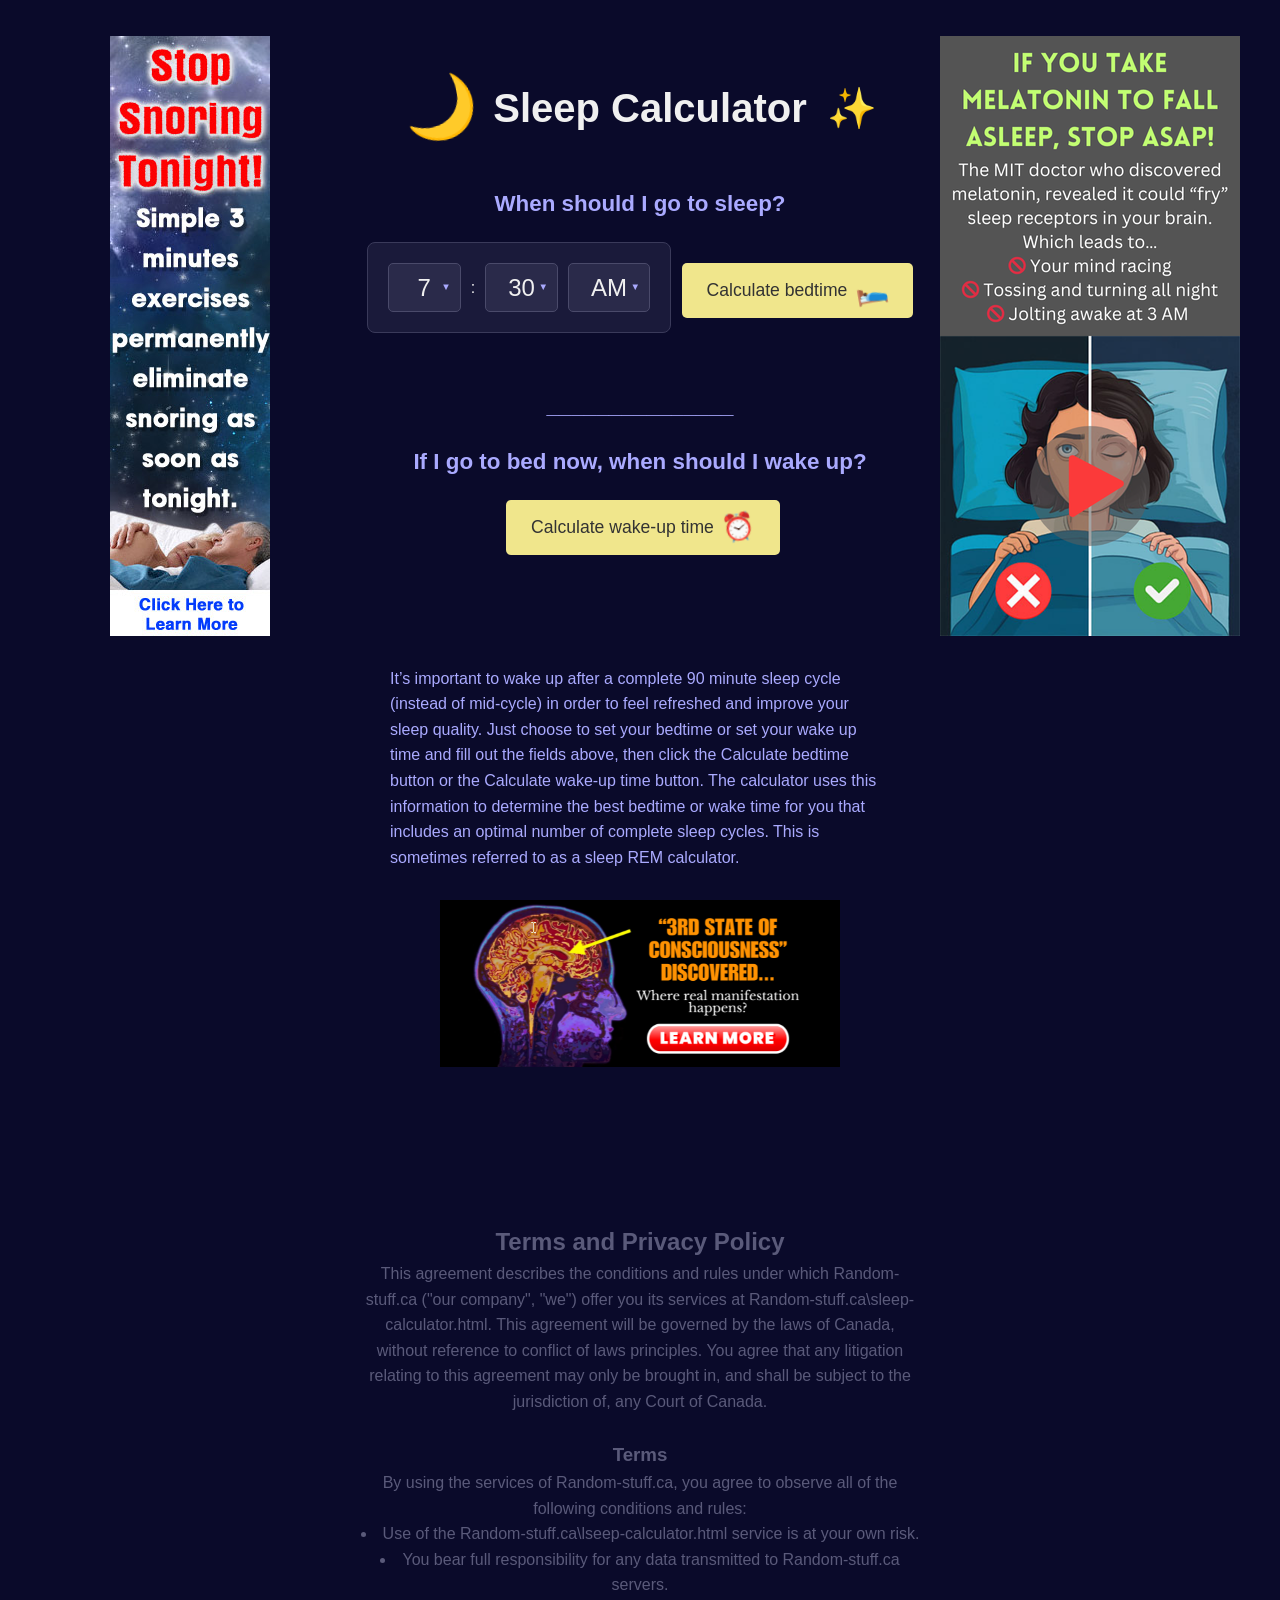
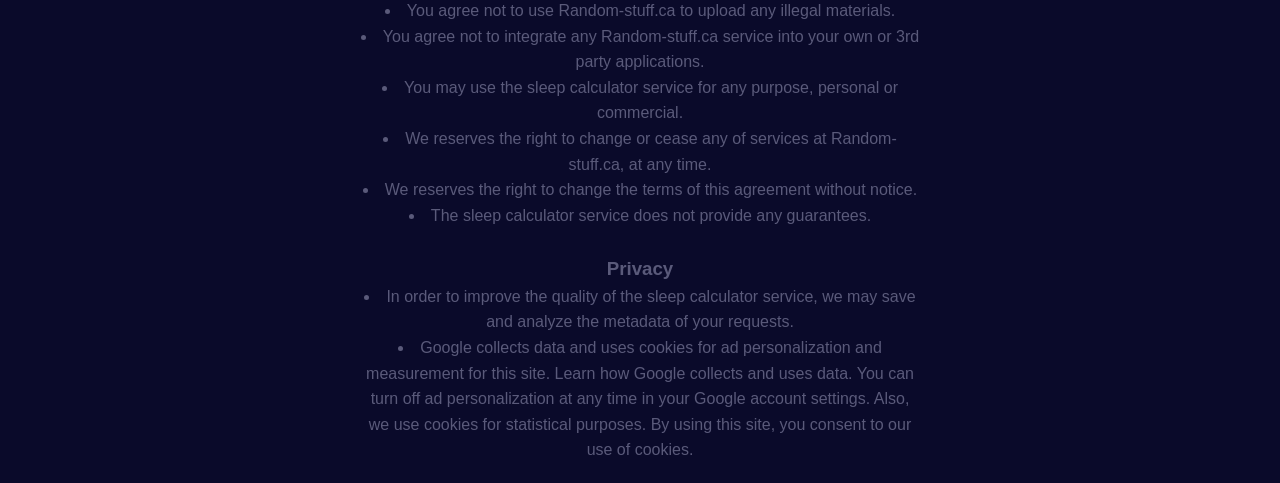
==== sleep-calculator.html @ bcf1094f "Initial commit" ====
<!DOCTYPE html>
<html lang="en">
<head>
    <!-- Google tag (gtag.js) -->
<script async src="https://www.googletagmanager.com/gtag/js?id=G-84RK4S7EN4"></script>
<script>
  window.dataLayer = window.dataLayer || [];
  function gtag(){dataLayer.push(arguments);}
  gtag('js', new Date());

  gtag('config', 'G-84RK4S7EN4');
</script>
    <meta charset="UTF-8">
    <meta name="viewport" content="width=device-width, initial-scale=1.0">
    <title>Sleep Calculator</title>
    <meta name="bedtime calculator" content="bedtime calculator to figure out when you should go to sleep and when to wake up">
    <style>
        /* Basic Reset & Dark Theme */
        * {
            box-sizing: border-box;
            margin: 0;
            padding: 0;
        }

        body {
            font-family: sans-serif;
            background-color: #0a0a2a; /* Dark blue/purple */
            color: #f0f0f0;
            display: flex;
            flex-direction: column;
            align-items: center;
            min-height: 100vh;
            line-height: 1.6;
        }
        
        #explanation {
            width: 500px;
            max-width: 80%;
            font-size:12pt;
            color: #aaaaff;
        }
        
        .container {
            display: flex;
            width: 100%;
            max-width: 1200px; /* Max width for desktop */
            position: relative; /* Needed for absolute positioning of ads */
            padding-top: 40px;
        }

        /* Ad Slot Styling */
        .box {
            /*background-color: #2a2a4a;*/ /* Slightly lighter dark */
            /* border: 1px dashed #5a5a7a; */
            display: flex;
            align-items: center;
            justify-content: center;
            color: #888;
            font-size: 0.9em;
            text-align: center;
        }

        #ad-left1, #ad-right1 {
            width: 300px; /* Standard ad width */
            height: 600px; /* Standard ad height */
            position: sticky; /* Stick to viewport within container */
            top: 20px;
        }
        #ad-left1 { order: 1; } /* Left column */
        #ad-right1 { order: 3; } /* Right column */

        #ad-bottom1 {
            width: 400px; /* Standard is 728 */
            max-width: fit-content;
            margin: 30px auto 0; /* Centered below content */
            clear: both; /* Ensure it's below floated/flexed items if needed */
            display: block; /* ADD THIS: Hide by default on wider screens */

        }

        /* Content Area */
        #content {
            flex-grow: 1; /* Takes remaining space */
            padding: 20px;
            text-align: center;
            max-width: 600px; /* Limit content width */
            margin: 0 auto; /* Center content between side ads */
            order: 2; /* Middle column */
            display: flex;
            flex-direction: column;
            align-items: center;
        }
        #terms {
            padding: 20px;
            text-align: center;
            max-width: 600px; /* Limit content width */
            display: block;
            align-items: center;
            color:#5a5a7a
        }

        header {
            margin-bottom: 30px;
        }

        header h1 {
            font-size: 2.5em;
            display: flex;
            align-items: center;
            justify-content: center;
            gap: 15px;
        }

        /* Basic Moon/Stars - replace with better graphics/SVG if desired */
        .moon-icon {
            font-size: 1.5em; /* Adjust size */
            transform: rotate(-10deg);
        }
        .stars {
            font-size: 1em;
            margin-left: 5px;
        }


        /* Input View */
        #input-view h2 {
            font-size: 1.4em;
            margin-bottom: 20px;
            color: #aaaaff;
        }

        .time-selector-container {
            background-color: #1a1a3a;
            border: 1px solid #3a3a5a;
            border-radius: 8px;
            padding: 20px;
            display: inline-flex; /* Use inline-flex for horizontal alignment */
            align-items: center; /* Vertically align items */
            gap: 10px; /* Space between selects */
            margin-bottom: 30px;
        }

        .time-selector-container select {
            background-color: #2a2a4a;
            color: #f0f0f0;
            border: 1px solid #4a4a6a;
            padding: 10px 22px;
            font-size: 1.5em; /* Larger font size */
            border-radius: 5px;
            appearance: none; /* Remove default arrow */
            -webkit-appearance: none;
            -moz-appearance: none;
            text-align: center;
            cursor: pointer;
        }

        /* Optional: Add custom dropdown arrow */
        .select-wrapper {
            position: relative;
        }
         .select-wrapper::after {
            content: '▼';
            font-size: 0.6em;
            color: #aaaaff;
            position: absolute;
            right: 10px;
            top: 50%;
            transform: translateY(-50%);
            pointer-events: none; /* Allow clicking the select */
        }


        button {
            background-color: #f0e68c; /* Khaki / Light Yellow */
            color: #333;
            border: none;
            margin-left: 6px;
            padding: 12px 25px;
            font-size: 1.1em;
            border-radius: 5px;
            cursor: pointer;
            transition: background-color 0.2s ease;
            display: inline-flex;
            align-items: center;
            gap: 8px;
        }

        button:hover {
            background-color: #e6d971;
        }

        #input-view p {
            margin-top: 30px;
            font-size: 1.1em;
            margin-bottom: 10px;
        }

        /* Results View */
        #bedtime-results-view, #wakeup-results-view {
            animation: fadeIn 0.5s ease;
        }

        @keyframes fadeIn {
            from { opacity: 0; }
            to { opacity: 1; }
        }


        #bedtime-results-view h2, #wakeup-results-view h2 {
            font-size: 1.5em;
            color: #f0e68c; /* Match button color */
            margin-bottom: 15px;
        }

        #bedtime-results-view p, #wakeup-results-view p {
            margin-bottom: 20px;
            max-width: 450px;
            margin-left: auto;
            margin-right: auto;
        }

        .suggested-times {
            display: flex;
            flex-wrap: wrap;
            justify-content: center;
            gap: 15px;
            margin-bottom: 25px;
        }

        .time-option {
            background-color: #2a2a4a;
            padding: 15px 20px;
            border-radius: 8px;
            border: 1px solid #4a4a6a;
            display: flex;
            flex-direction: column; /* Stack time and button */
            align-items: center;
            gap: 10px;
            min-width: 120px; /* Ensure some width */
        }

        .time-option span {
            font-size: 1.3em;
            font-weight: bold;
            color: #fff;
        }

        .time-option .suggestion-label {
            font-size: 0.7em;
            color: #aaaaff;
            text-transform: uppercase;
            margin-top: -8px; /* Pull closer to time */
        }

        .time-option button.set-alarm-btn {
            background-color: #5a5a7a;
            color: #f0f0f0;
            padding: 5px 10px;
            font-size: 0.9em;
            width: 100%; /* Make button fill container */
        }
         .time-option button.set-alarm-btn:hover {
             background-color: #7a7a9a;
         }


        /* Alarm Popup */
        #alarm-popup {
            position: fixed;
            left: 50%;
            top: 50%;
            transform: translate(-50%, -50%);
            background-color: #1a1a3a;
            border: 1px solid #aaaaff;
            padding: 30px;
            border-radius: 10px;
            z-index: 1000;
            text-align: center;
            box-shadow: 0 5px 15px rgba(0,0,0,0.5);
            min-width: 300px;
        }

        #alarm-popup p {
            margin-bottom: 15px;
            font-size: 1.1em;
        }

        #countdown-timer {
            font-size: 2em;
            font-weight: bold;
            color: #f0e68c;
            margin-bottom: 20px;
            letter-spacing: 2px;
        }

        #alarm-cancel-btn {
             background-color: #d9534f; /* Red */
             color: white;
        }
         #alarm-cancel-btn:hover {
             background-color: #c9302c;
         }


        /* Responsiveness */
        @media (max-width: 900px) {
             #ad-left1, #ad-right1 {
                 display: none; /* Hide side ads on smaller screens */
             }
             #content {
                 margin: 0 10px; /* Add some horizontal margin */
                 max-width: 100%;
             }
             #ad-bottom {
                 display: block; /* Show bottom ad */
                 width: 90%; /* Adjust width */
                 max-width: 728px;
                 height: auto; /* Adjust height if needed */
                 min-height: 50px;
             }
             .container {
                 flex-direction: column; /* Stack content and bottom ad */
             }
             #content { order: 1; } /* Content first */
        }

         @media (max-width: 480px) {
             header h1 {
                 font-size: 2em;
             }
             .time-selector-container select {
                 font-size: 1.2em;
                 padding: 8px 23px;
             }
             .suggested-times {
                 gap: 10px;
             }
             .time-option {
                 padding: 10px 15px;
                 min-width: 100px;
             }
             .time-option span {
                 font-size: 1.1em;
             }
             #alarm-popup {
                 width: 90%;
                 padding: 20px;
             }
             #countdown-timer {
                 font-size: 1.5em;
             }
         }

        /* Utility Class */
        .hidden {
            display: none !important; /* Use !important to override other display rules */
        }

    </style>
</head>
<body>
    <div class="container">
        <!-- Left Ad Slot -->
        <div id="ad-left1" class="box">
            <a href="https://cc17cgsfsklod0kovd6n1z9v7t.hop.clickbank.net/?&traffic_source=001" rel="sponsored">
                <img src="img/snoring2.jpg" alt="Advertisement" style="max-width: 100%; height: auto;">
            </a>
        </div>

        <!-- Main Content -->
        <div id="content">
            <header>
                <h1>
                    <span class="moon-icon">🌙</span> Sleep Calculator <span class="stars">✨</span>
                </h1>
            </header>

            <!-- Input View -->
            <div id="input-view">
                <h2>When should I go to sleep?</h2>
                <div class="time-selector-container">
                    <div class="select-wrapper">
                        <select id="wake-hour">
                            <!-- Options will be populated by JS -->
                        </select>
                    </div>
                    <span>:</span>
                     <div class="select-wrapper">
                        <select id="wake-minute">
                            <!-- Options will be populated by JS -->
                        </select>
                    </div>
                     <div class="select-wrapper">
                        <select id="wake-ampm">
                            <option value="AM">AM</option>
                            <option value="PM">PM</option>
                        </select>
                    </div>
                </div>
                <button id="calculate-bedtime-btn">
                    Calculate bedtime <span class="moon-icon">🛌</span>
                </button>
                <br><br>
                <h2>_______________</h2>
                <h2>If I go to bed now, when should I wake up? </h2>
                <button id="calculate-wakeup-btn">
                    Calculate wake-up time <span class="moon-icon">⏰</span>
                </button>
            </div>

            <!-- Bedtime Results View -->
            <div id="bedtime-results-view" class="hidden">
                <h2>Bedtime</h2>
                <p>The average human takes 15 minutes to fall asleep.<br>To wake up refreshed at <strong id="target-wake-time-span"></strong>, you should aim to go to sleep at one of the following times:</p>
                <div id="suggested-bedtimes" class="suggested-times">
                    <!-- Bedtimes will be populated by JS -->
                </div>
                <p>If you wake up at one of these times, you'll rise in between 90-minute sleep cycles. A good night's sleep consists of 5-6 complete sleep cycles.</p>
                <button id="bedtime-go-back-btn">
                    Go back <span style="font-size: 1.2em;">↩</span>
                </button>
            </div>

             <!-- Wake-up Results View -->
            <div id="wakeup-results-view" class="hidden">
                <h2>Wake-up Time</h2>
                <p>If you go to bed right now (allowing 15 minutes to fall asleep), you should try to wake up at one of the following times for optimal rest:</p>
                <div id="suggested-wake-times" class="suggested-times">
                    <!-- Wake-up times will be populated by JS -->
                </div>
                <p>Waking up at these times aligns with the end of a 90-minute sleep cycle, helping you feel more refreshed.</p>
                <button id="wakeup-go-back-btn">
                    Go back <span style="font-size: 1.2em;">↩</span>
                </button>
            </div>

            <!-- Alarm Popup -->
            <div id="alarm-popup" class="hidden">
                 <p>Please keep this tab active while waiting for the alarm.</p>
                 <div id="countdown-timer">00:00:00</div>
                 <button id="alarm-cancel-btn">Cancel</button>
             </div>

        </div> <!-- / #content -->

        <!-- Right Ad Slot -->
        <div id="ad-right1" class="box">
            <a href="https://f1ca2hpfoomeh0ulodpn6bwgx7.hop.clickbank.net/?&traffic_source=001" rel="sponsored">
                <img src="img/sleepreviv.png" alt="Advertisement" style="max-width: 100%; height: auto;">
            </a>
        </div>

    </div><!-- / .container -->
    <div id="explanation">
        <br>
        <p>
            It’s important to wake up after a complete 90 minute sleep cycle (instead of mid-cycle) in order to feel refreshed and improve your sleep quality. Just choose to set your bedtime or set your wake up time and fill out the fields above, then click the Calculate bedtime button or the Calculate wake-up time button. The calculator uses this information to determine the best bedtime or wake time for you that includes an optimal number of complete sleep cycles. This is sometimes referred to as a sleep REM calculator.
        </p>
    </div>
     <!-- Bottom Ad Slot (initially hidden, shown on smaller screens or via JS) -->
    <div id="ad-bottom1">  
        <a href="nidra-abundance.html" rel="sponsored">
            <img src="img/Nidra Abundances.png" alt="Advertisement" style="max-width: 100%; height: auto;">
        </a>
    </div>

    <div id="terms">
       <br><br><br><br><br>
        <h2>Terms and Privacy Policy</h2>
<p>This agreement describes the conditions and rules under which Random-stuff.ca ("our company", "we") offer you its services at Random-stuff.ca\sleep-calculator.html.

This agreement will be governed by the laws of Canada, without reference to conflict of laws principles. You agree that any litigation relating to this agreement may only be brought in, and shall be subject to the jurisdiction of, any Court of Canada.
</p>
<br>
<h3>Terms</h3>
By using the services of Random-stuff.ca, you agree to observe all of the following conditions and rules:
<li>Use of the Random-stuff.ca\lseep-calculator.html service is at your own risk.</li>
<li>You bear full responsibility for any data transmitted to Random-stuff.ca servers.</li>
<li>You agree not to use Random-stuff.ca to upload any illegal materials.</li>
<li>You agree not to integrate any Random-stuff.ca service into your own or 3rd party applications.</li>
<li>You may use the sleep calculator service for any purpose, personal or commercial.</li> 
<li>We reserves the right to change or cease any of services at Random-stuff.ca, at any time.</li>
<li>We reserves the right to change the terms of this agreement without notice.</li>
<li>The sleep calculator service does not provide any guarantees.</li>
<br>
<h3>Privacy</h3>
<li>In order to improve the quality of the sleep calculator service, we may save and analyze the metadata of your requests.</li>
<li>Google collects data and uses cookies for ad personalization and measurement for this site. Learn how Google collects and uses data. You can turn off ad personalization at any time in your Google account settings. Also, we use cookies for statistical purposes. By using this site, you consent to our use of cookies.</li>
</div>

     </div>

    <script>
        // --- DOM Elements ---
        const wakeHourSelect = document.getElementById('wake-hour');
        const wakeMinuteSelect = document.getElementById('wake-minute');
        const wakeAmPmSelect = document.getElementById('wake-ampm');
        const calculateBedtimeBtn = document.getElementById('calculate-bedtime-btn');
        const calculateWakeupBtn = document.getElementById('calculate-wakeup-btn');

        const inputView = document.getElementById('input-view');
        const bedtimeResultsView = document.getElementById('bedtime-results-view');
        const wakeupResultsView = document.getElementById('wakeup-results-view');

        const targetWakeTimeSpan = document.getElementById('target-wake-time-span');
        const suggestedBedtimesDiv = document.getElementById('suggested-bedtimes');
        const suggestedWakeTimesDiv = document.getElementById('suggested-wake-times');

        const bedtimeGoBackBtn = document.getElementById('bedtime-go-back-btn');
        const wakeupGoBackBtn = document.getElementById('wakeup-go-back-btn');

        const alarmPopup = document.getElementById('alarm-popup');
        const countdownTimerDiv = document.getElementById('countdown-timer');
        const alarmCancelBtn = document.getElementById('alarm-cancel-btn');

        // --- Constants ---
        const FALL_ASLEEP_MINUTES = 15;
        const SLEEP_CYCLE_MINUTES = 90;
        const NUM_CYCLES_TO_SHOW = 6; // Show times for up to 6 cycles (9 hours)
        const ALARM_DURATION_SECONDS = 120; // Beep for 120 seconds

        // --- State Variables ---
        let countdownInterval = null;
        let alarmTimeout = null;
        let alarmBeepInterval = null;
        let audioContext = null; // For Web Audio API

        // --- Helper Functions ---

        // Format Date object to HH:MM AM/PM
        function formatTime(date) {
            if (!(date instanceof Date) || isNaN(date)) {
                return "Invalid Time";
            }
            let hours = date.getHours();
            let minutes = date.getMinutes();
            const ampm = hours >= 12 ? 'PM' : 'AM';
            hours = hours % 12;
            hours = hours ? hours : 12; // the hour '0' should be '12'
            minutes = minutes < 10 ? '0' + minutes : minutes;
            return `${hours}:${minutes} ${ampm}`;
        }

        // Format seconds into HH:MM:SS for countdown
        function formatCountdown(totalSeconds) {
            if (totalSeconds < 0) totalSeconds = 0;
            const hours = Math.floor(totalSeconds / 3600);
            const minutes = Math.floor((totalSeconds % 3600) / 60);
            const seconds = totalSeconds % 60;
            return `${String(hours).padStart(2, '0')}:${String(minutes).padStart(2, '0')}:${String(seconds).padStart(2, '0')}`;
        }

        // Get the selected wake time as a Date object for today/tomorrow
        function getWakeTimeDate() {
            const hour = parseInt(wakeHourSelect.value);
            const minute = parseInt(wakeMinuteSelect.value);
            const ampm = wakeAmPmSelect.value;

            let hours24 = hour;
            if (ampm === 'PM' && hour !== 12) {
                hours24 += 12;
            } else if (ampm === 'AM' && hour === 12) { // Midnight case
                hours24 = 0;
            }

            const now = new Date();
            const wakeTime = new Date();
            wakeTime.setHours(hours24, minute, 0, 0); // Set hours, minutes, seconds, ms

            // If the calculated wake time is earlier than now, assume it's for the next day
            if (wakeTime <= now) {
                wakeTime.setDate(wakeTime.getDate() + 1);
            }
            return wakeTime;
        }

        // Populate select options
        function populateTimeSelectors() {
            // Hours (1-12)
            for (let i = 1; i <= 12; i++) {
                const option = document.createElement('option');
                option.value = i;
                option.textContent = i;
                wakeHourSelect.appendChild(option);
            }
            // Set default hour (e.g., 7)
             wakeHourSelect.value = 7;


            // Minutes (00, 05, 10... 55) - Or use 0-59 if preferred
             for (let i = 0; i < 60; i += 5) { // Steps of 5 for simplicity
                 const val = String(i).padStart(2, '0');
                 const option = document.createElement('option');
                 option.value = i;
                 option.textContent = val;
                 wakeMinuteSelect.appendChild(option);
             }
             // Set default minute (e.g., 30)
             wakeMinuteSelect.value = 30;

             // Default AM/PM based on current time or a common wake time
             const currentHour = new Date().getHours();
             wakeAmPmSelect.value = (currentHour >= 0 && currentHour < 12) ? 'AM' : 'PM'; // Default to AM if early morning, else PM
             // Or set a fixed default:
             wakeAmPmSelect.value = 'AM';
             wakeHourSelect.value = 7;
             wakeMinuteSelect.value = 30;


        }

        // Show a specific view and hide others
        function showView(viewToShow) {
           inputView.classList.add('hidden');
           bedtimeResultsView.classList.add('hidden');
            wakeupResultsView.classList.add('hidden');
            viewToShow.classList.remove('hidden');

            // Show/hide bottom ad based on view (optional)
            //const adBottom = document.getElementById('ad-bottom');
             //if (window.innerWidth <= 900) { // Only manage bottom ad if side ads are hidden
                 //adBottom.style.display = (viewToShow === inputView) ? 'block' : 'flex';
            // } else {
                // adBottom.style.display = 'none'; // Keep hidden if side ads are visible
            // }
       }

        // --- Alarm Sound Functions (Web Audio API) ---
        function initAudioContext() {
            if (!audioContext) {
                try {
                    audioContext = new (window.AudioContext || window.webkitAudioContext)();
                } catch (e) {
                    console.error("Web Audio API is not supported in this browser.", e);
                    alert("Sorry, the alarm sound cannot be played in your browser.");
                }
            }
            return audioContext;
        }

        function playBeep() {
            const context = initAudioContext();
            if (!context) return;

            const oscillator = context.createOscillator();
            const gainNode = context.createGain();

            oscillator.connect(gainNode);
            gainNode.connect(context.destination);

            oscillator.type = 'sine'; // Beep sound
            oscillator.frequency.setValueAtTime(880, context.currentTime); // Frequency in Hz (A5 note)
            gainNode.gain.setValueAtTime(0.5, context.currentTime); // Volume (0 to 1)

            oscillator.start(context.currentTime);
            // Stop the single beep after a short duration
            oscillator.stop(context.currentTime + 0.2); // Beep for 0.2 seconds
        }

         function startAlarmSound() {
             if (!initAudioContext()) return; // Ensure context is ready
             stopAlarmSound(); // Stop any previous alarm sound/interval

             // Play immediately once
             playBeep();
             // Then play every second
             alarmBeepInterval = setInterval(playBeep, 1000); // Repeat beep every 1 second

             // Automatically stop after ALARM_DURATION_SECONDS
             setTimeout(stopAlarmSound, ALARM_DURATION_SECONDS * 1000);
         }

        function stopAlarmSound() {
            clearInterval(alarmBeepInterval);
            alarmBeepInterval = null;
            // Optional: Close audio context if not needed anymore to save resources
            // if (audioContext && audioContext.state !== 'closed') {
            //     audioContext.close();
            //     audioContext = null;
            // }
             alarmCancelBtn.textContent = 'Cancel'; // Reset button text
             alarmCancelBtn.style.backgroundColor = '#d9534f'; // Reset color
             //alarmPopup.classList.add('hidden'); // Hide popup when stopped
        }


        // --- Event Handlers ---

        calculateBedtimeBtn.addEventListener('click', () => {
            const wakeTime = getWakeTimeDate();
            targetWakeTimeSpan.textContent = formatTime(wakeTime);

            suggestedBedtimesDiv.innerHTML = ''; // Clear previous results

            let recommendedCount = 0;
            for (let i = NUM_CYCLES_TO_SHOW; i >= 1; i--) {
                const totalSleepMinutes = i * SLEEP_CYCLE_MINUTES;
                const bedtime = new Date(wakeTime.getTime() - (totalSleepMinutes + FALL_ASLEEP_MINUTES) * 60 * 1000);

                 const optionDiv = document.createElement('div');
                 optionDiv.classList.add('time-option');

                 const timeSpan = document.createElement('span');
                 timeSpan.textContent = formatTime(bedtime);
                 optionDiv.appendChild(timeSpan);

                 // Add "SUGGESTED" label for 5th and 6th cycles (7.5 / 9 hours)
                 if (i === 6 || i === 5) {
                     const suggestionLabel = document.createElement('div');
                     suggestionLabel.classList.add('suggestion-label');
                     suggestionLabel.textContent = 'SUGGESTED';
                     optionDiv.appendChild(suggestionLabel);
                     recommendedCount++;
                 }


                 const setAlarmBtn = document.createElement('button');
                 setAlarmBtn.textContent = 'Set reminder';
                 setAlarmBtn.classList.add('set-alarm-btn');
                 // Store the exact bedtime (including date) for the alarm
                 setAlarmBtn.dataset.alarmTime = bedtime.toISOString();
                 optionDiv.appendChild(setAlarmBtn);

                 suggestedBedtimesDiv.appendChild(optionDiv);
            }

            showView(bedtimeResultsView);
        });

        calculateWakeupBtn.addEventListener('click', () => {
            const now = new Date();
            // Calculate the time the user would actually fall asleep
            const fallAsleepTime = new Date(now.getTime() + FALL_ASLEEP_MINUTES * 60 * 1000);

            suggestedWakeTimesDiv.innerHTML = ''; // Clear previous

            for (let i = 1; i <= NUM_CYCLES_TO_SHOW; i++) {
                 const totalSleepNeeded = i * SLEEP_CYCLE_MINUTES;
                 const wakeUpTime = new Date(fallAsleepTime.getTime() + totalSleepNeeded * 60 * 1000);

                 const optionDiv = document.createElement('div');
                 optionDiv.classList.add('time-option');

                 const timeSpan = document.createElement('span');
                 timeSpan.textContent = formatTime(wakeUpTime);
                 optionDiv.appendChild(timeSpan);

                 // Add "SUGGESTED" label for 5th and 6th cycles
                 if (i === 5 || i === 6) {
                     const suggestionLabel = document.createElement('div');
                     suggestionLabel.classList.add('suggestion-label');
                     suggestionLabel.textContent = 'SUGGESTED';
                     optionDiv.appendChild(suggestionLabel);
                 }

                 // Note: Setting an alarm for wake-up times isn't implemented here
                 // as the primary flow is setting a *bedtime* alarm.
                 // You could add "Set Reminder" buttons if needed.

                 suggestedWakeTimesDiv.appendChild(optionDiv);
            }
             showView(wakeupResultsView);
        });

        bedtimeGoBackBtn.addEventListener('click', () => showView(inputView));
        wakeupGoBackBtn.addEventListener('click', () => showView(inputView));

        // Event delegation for "Set Alarm" buttons
        suggestedBedtimesDiv.addEventListener('click', (event) => {
            if (event.target.classList.contains('set-alarm-btn')) {
                const alarmTimeString = event.target.dataset.alarmTime;
                if (!alarmTimeString) return;

                const alarmTime = new Date(alarmTimeString);
                const now = new Date();

                if (alarmTime <= now) {
                    alert("Cannot set an alarm for a time in the past.");
                    return;
                }

                // Clear any existing timers/intervals
                clearTimeout(alarmTimeout);
                clearInterval(countdownInterval);
                stopAlarmSound(); // Ensure any previous beeping stops

                 // --- Initialize Audio Context on user interaction ---
                 // Browsers often require user interaction to start AudioContext
                 if (!audioContext || audioContext.state === 'suspended') {
                     initAudioContext()?.resume();
                 }
                 // ---

                const timeDifferenceSeconds = Math.round((alarmTime.getTime() - now.getTime()) / 1000);

                // Update countdown immediately
                countdownTimerDiv.textContent = formatCountdown(timeDifferenceSeconds);
                alarmCancelBtn.textContent = 'Cancel'; // Ensure correct button text
                alarmCancelBtn.style.backgroundColor = '#d9534f'; // Reset to cancel color
                alarmPopup.classList.remove('hidden');


                // Start countdown interval
                let remainingSeconds = timeDifferenceSeconds;
                countdownInterval = setInterval(() => {
                    remainingSeconds--;
                    countdownTimerDiv.textContent = formatCountdown(remainingSeconds);
                    if (remainingSeconds <= 0) {
                        clearInterval(countdownInterval);
                        countdownInterval = null;
                        // Don't play alarm here, wait for the timeout
                    }
                }, 1000);

                // Set timeout for the actual alarm
                alarmTimeout = setTimeout(() => {
                    clearInterval(countdownInterval); // Ensure countdown stops if slightly off
                    countdownInterval = null;
                    alarmTimeout = null;
                    countdownTimerDiv.textContent = "00:00:00"; // Show zero when ringing
                    alarmCancelBtn.textContent = 'Stop Alarm';
                    alarmCancelBtn.style.backgroundColor = '#f0ad4e'; // Orange for stop
                    startAlarmSound();
                }, timeDifferenceSeconds * 1000);
            }
        });

        // Cancel/Stop Alarm Button
        alarmCancelBtn.addEventListener('click', () => {
            clearTimeout(alarmTimeout);
            clearInterval(countdownInterval);
            stopAlarmSound(); // This also hides the popup and resets text

            alarmTimeout = null;
            countdownInterval = null;
            alarmPopup.classList.add('hidden'); // Ensure popup is hidden
            console.log("Alarm cancelled.");
        });


        // --- Initial Setup ---
        populateTimeSelectors();
        showView(inputView); // Show the input view initially

        // Adjust bottom ad visibility based on initial screen size
        //if (window.innerWidth <= 900) {
             //document.getElementById('ad-bottom').style.display = 'none'; // Hide initially as input view is shown
        //}


    </script>

</body>
</html>
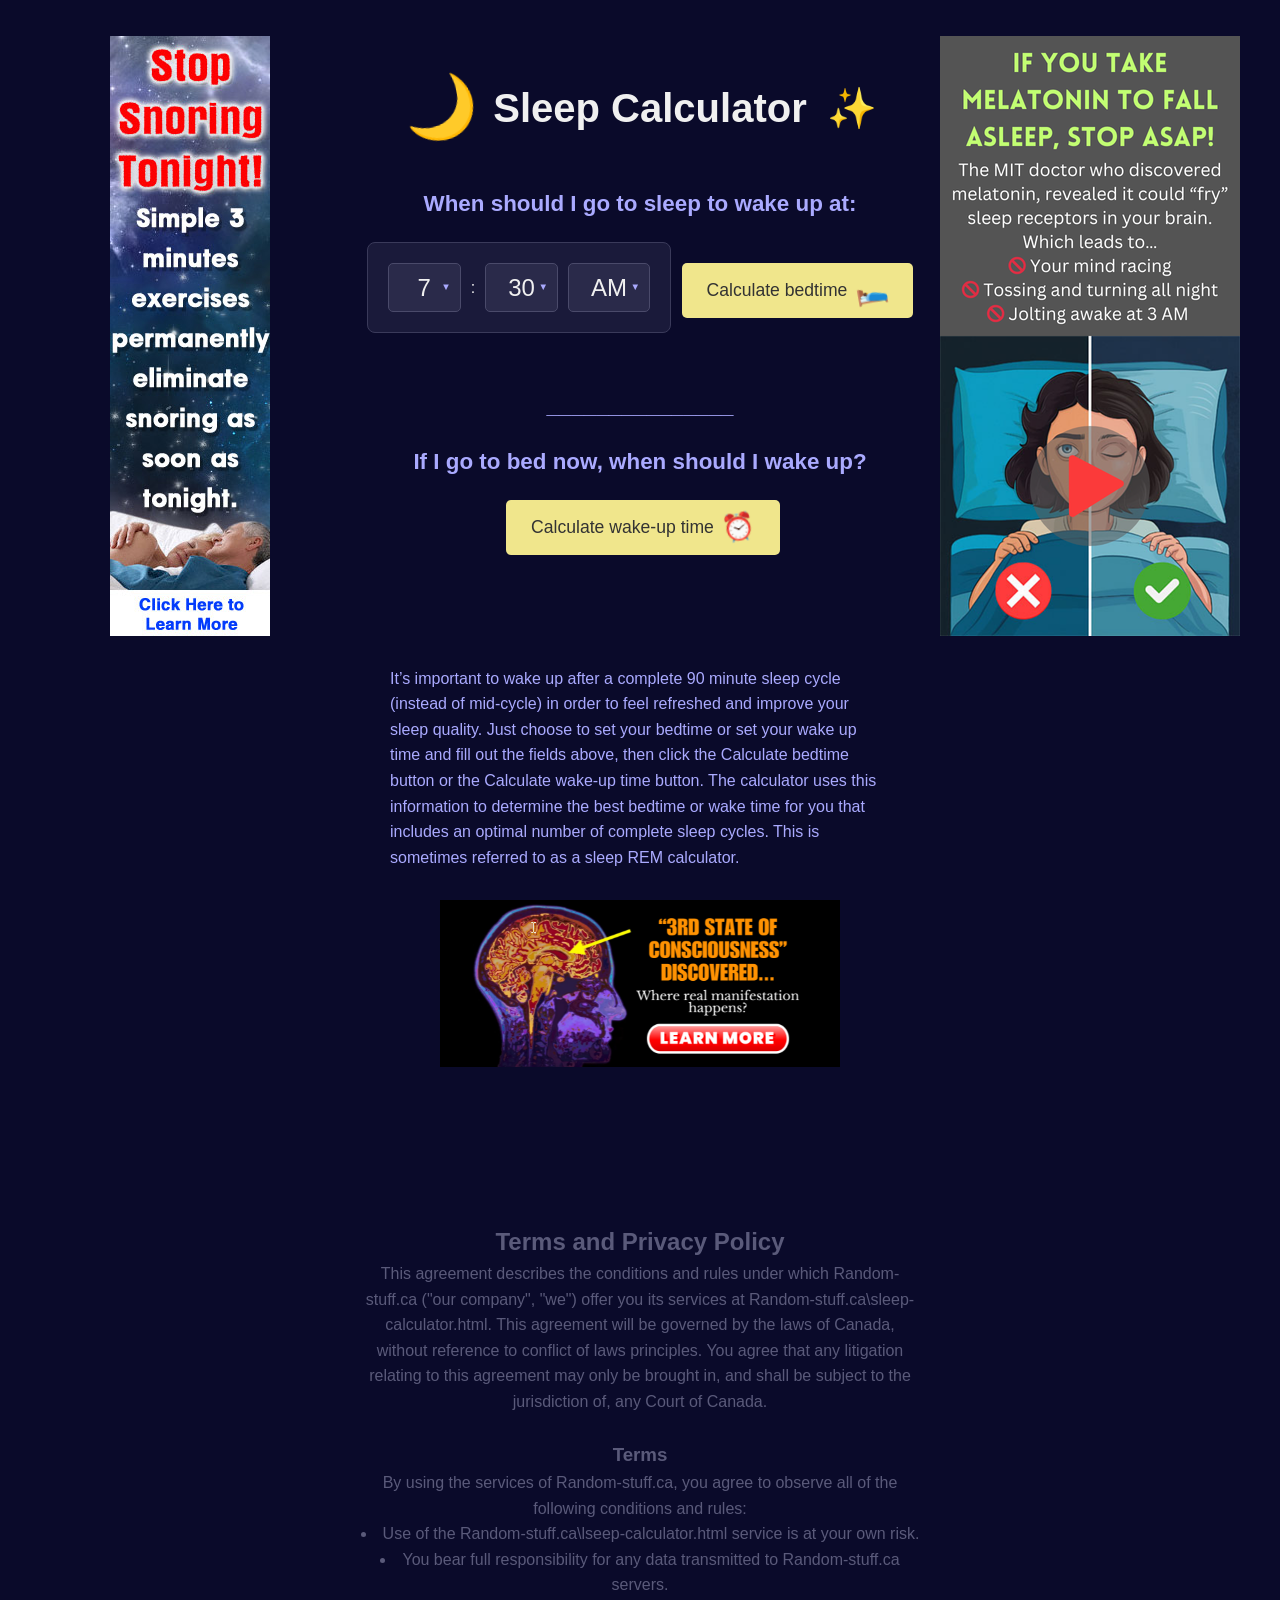
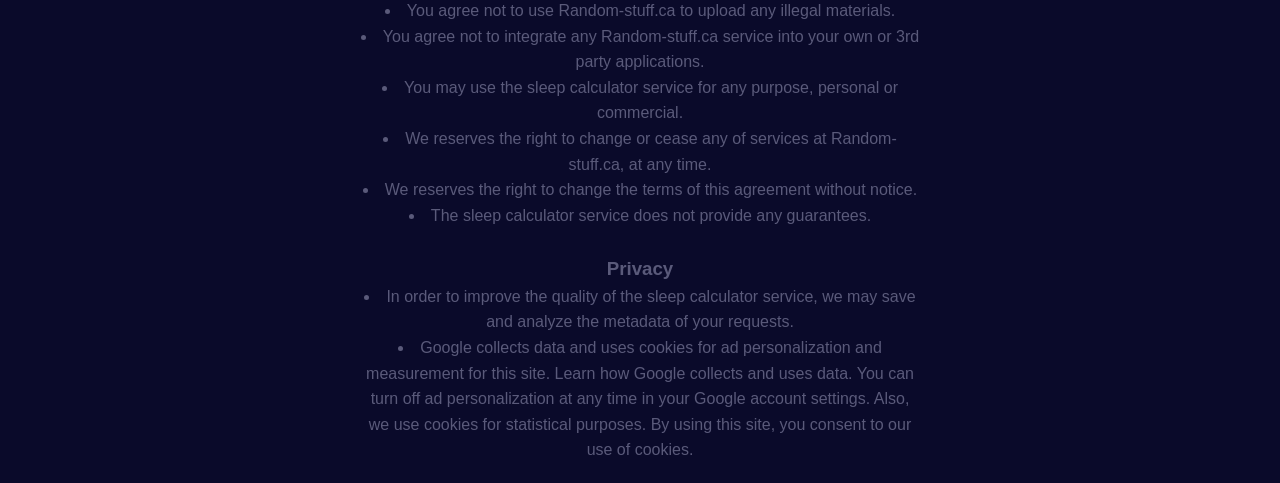
==== commit 850096d2: "updated sleep calc" ====
--- a/sleep-calculator.html
+++ b/sleep-calculator.html
@@ -377,7 +377,7 @@
 
             <!-- Input View -->
             <div id="input-view">
-                <h2>When should I go to sleep?</h2>
+                <h2>When should I go to sleep to wake up at:</h2>
                 <div class="time-selector-container">
                     <div class="select-wrapper">
                         <select id="wake-hour">
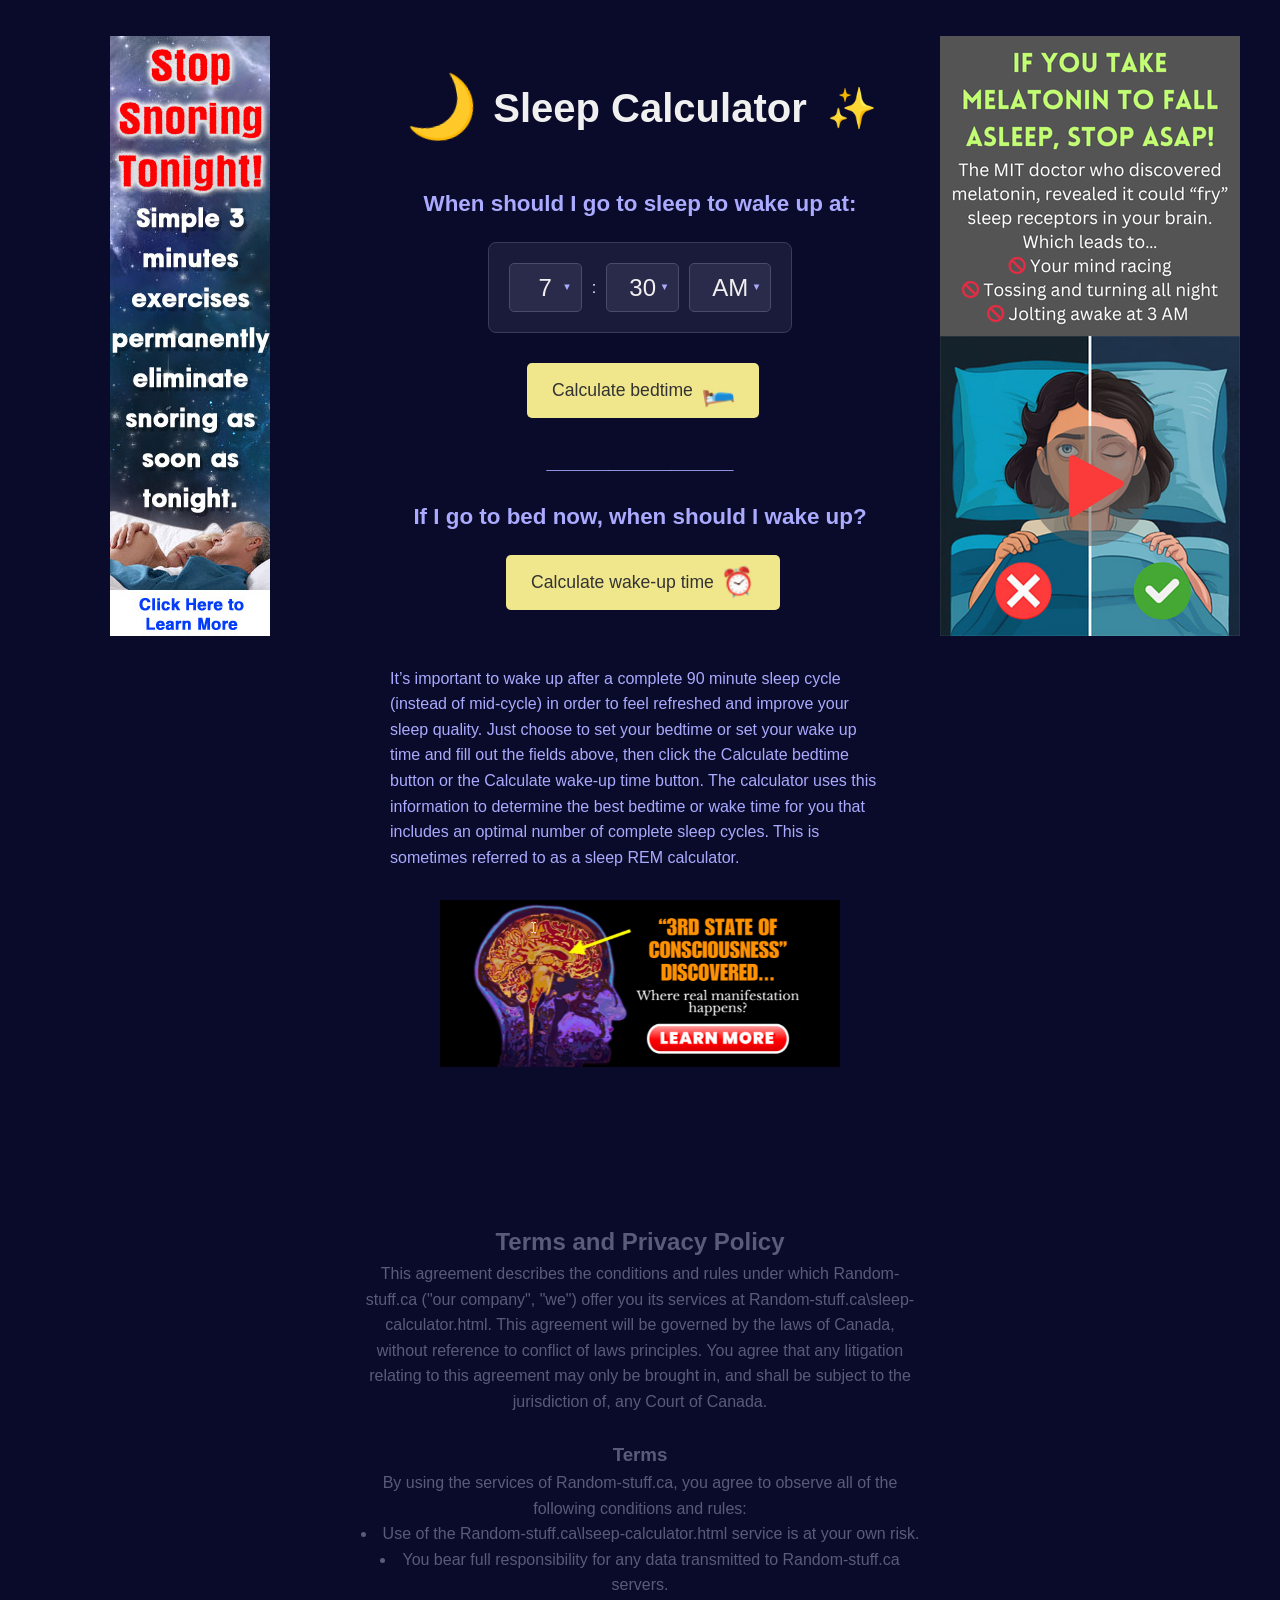
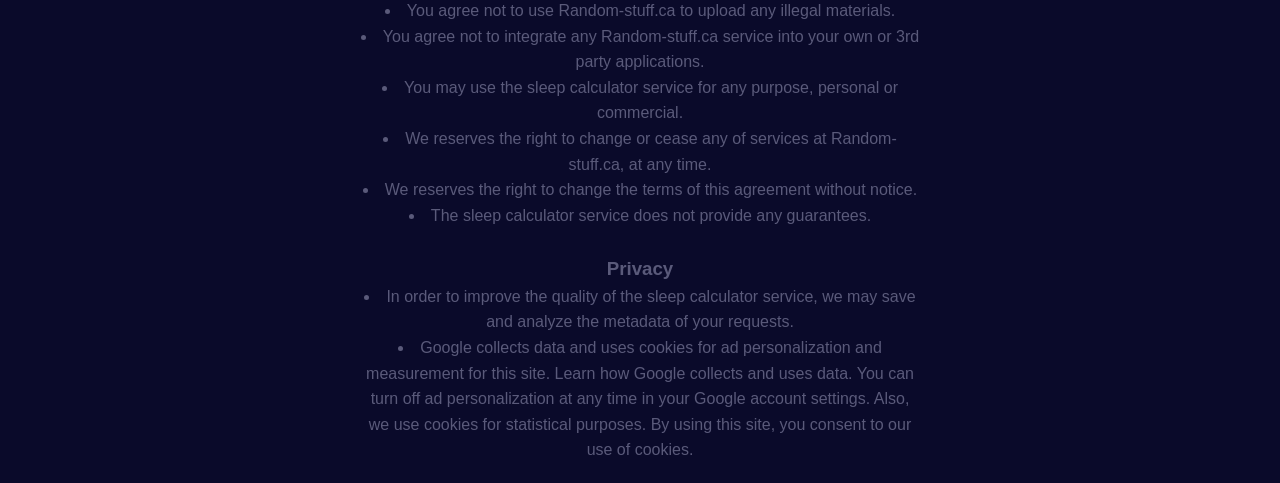
==== commit ef534f93: "shifted calc bedtime button down in sleep calc" ====
--- a/sleep-calculator.html
+++ b/sleep-calculator.html
@@ -396,7 +396,7 @@
                             <option value="PM">PM</option>
                         </select>
                     </div>
-                </div>
+                </div><br>
                 <button id="calculate-bedtime-btn">
                     Calculate bedtime <span class="moon-icon">🛌</span>
                 </button>
